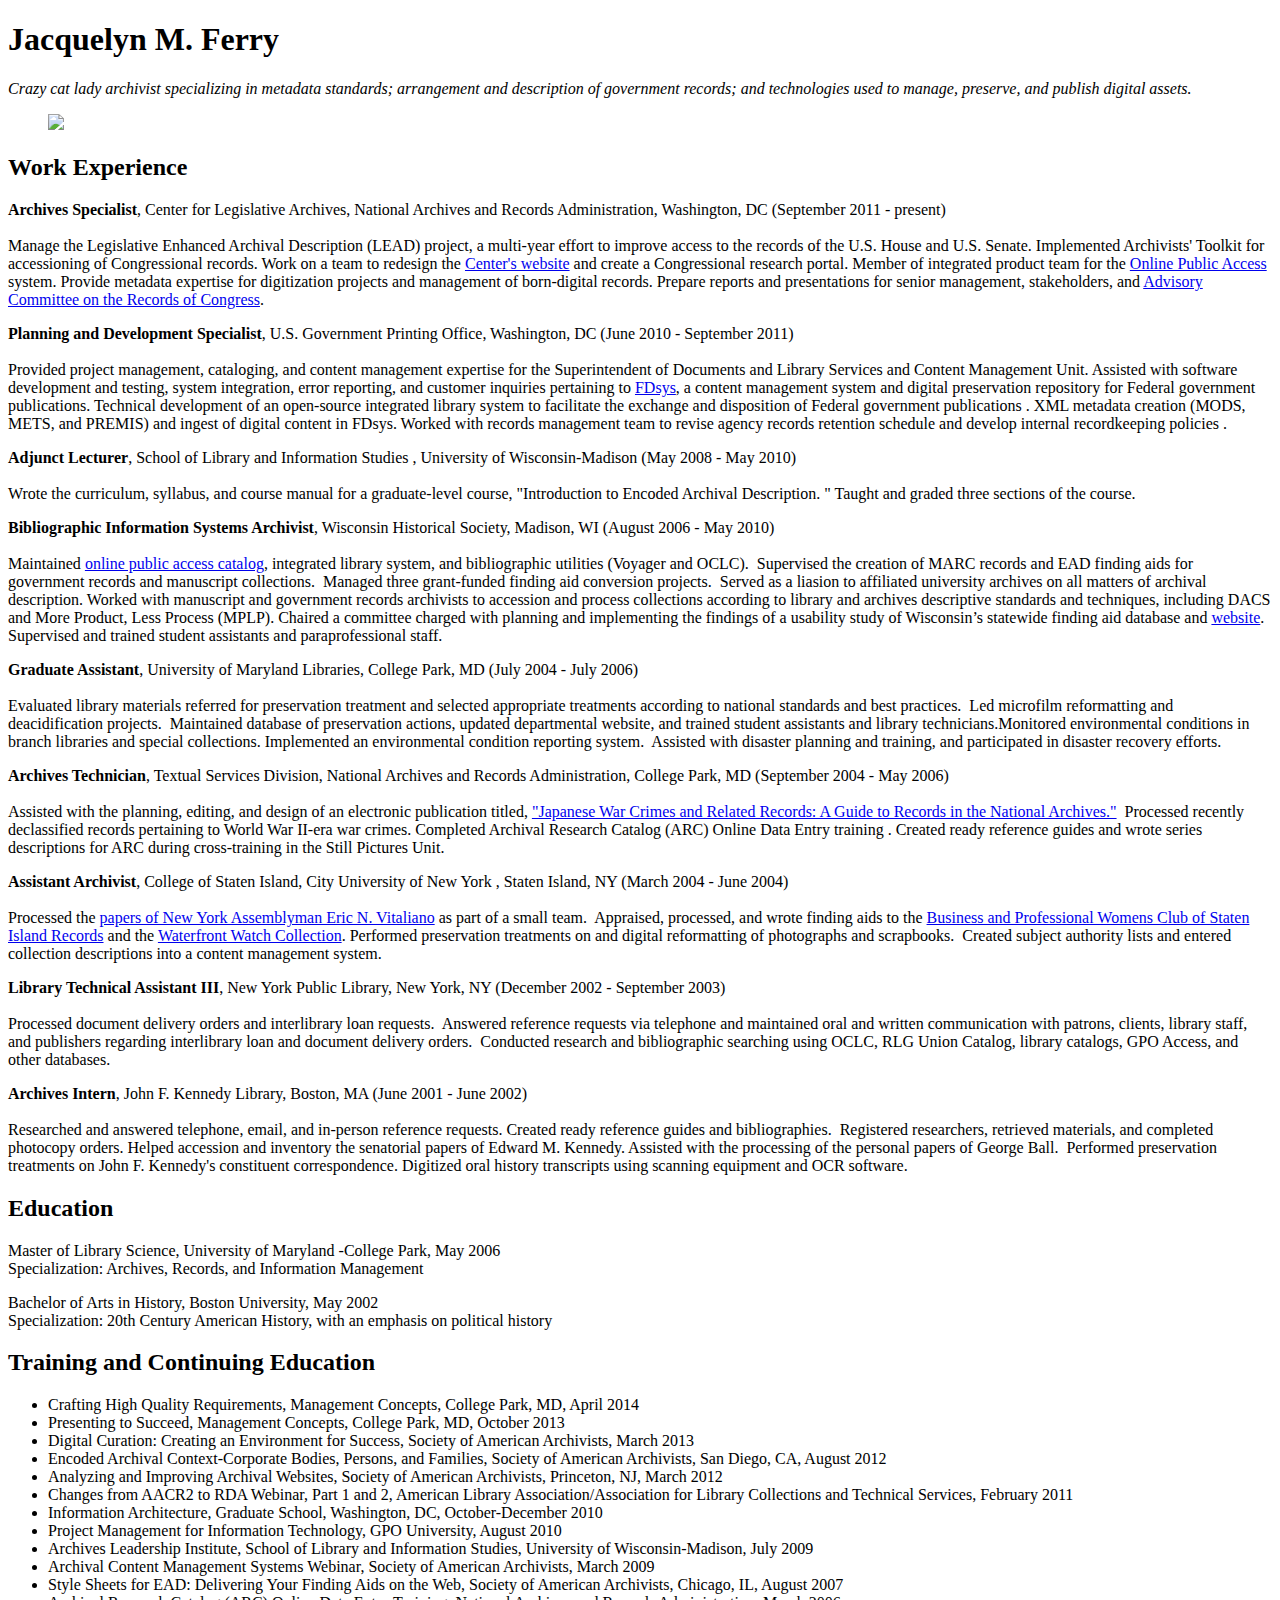
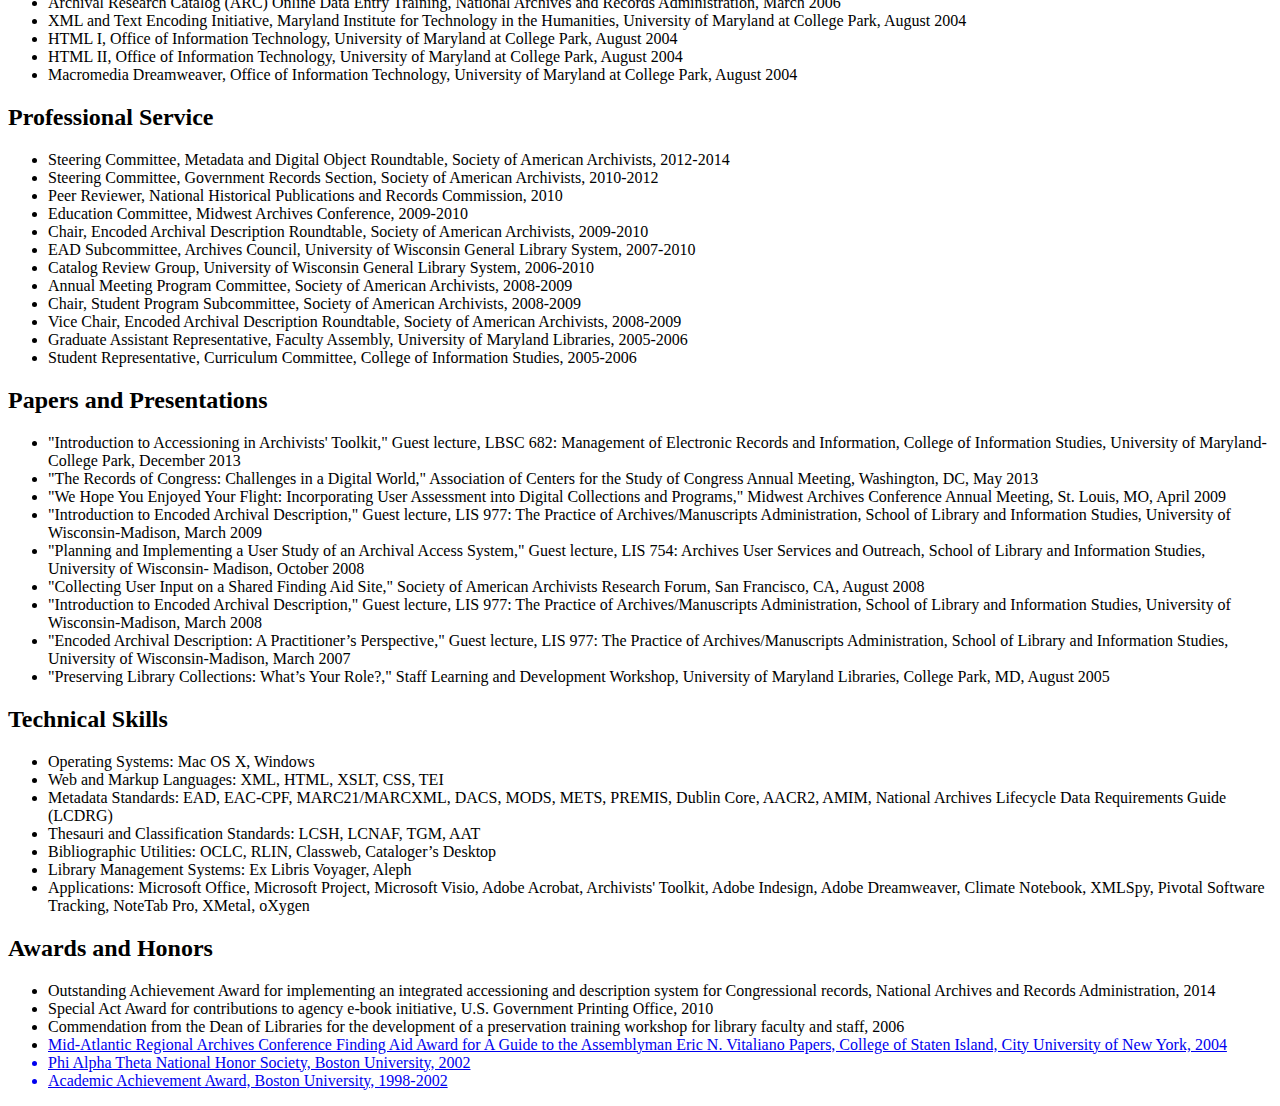
==== index.html @ 421986f2 "updated files and new browse pages" ====
<!DOCTYPE html>
<html lang="en">
<head>
	<meta charset=utf-8>
	<title>Jacquelyn Ferry - Curriculum Vitae</title>
	<link href='http://fonts.googleapis.com/css?family=PT+Serif:400,700,400italic|Stoke' rel='stylesheet' type='text/css'>
	<link rel="stylesheet" href="style.css" />
</head>

<body>
<header>
	<h1>Jacquelyn M. Ferry</h1>
	<p class="teaser"><em>Crazy cat lady archivist specializing in metadata standards; arrangement and description of government records; and technologies used to manage, preserve, and publish digital assets.</em></p>
	<figure><img src="declan_and_otis.jpg" id="thumbnail"></figure>
</header>

<main>
	<h2>Work Experience</h2>
	<p><strong>Archives Specialist</strong>, Center for Legislative Archives, National Archives and Records Administration, Washington, DC (September 2011 - present)<br /><br />
	Manage the Legislative Enhanced Archival Description (LEAD) project, a multi-year effort to improve access to the records of the U.S. House and U.S. Senate. Implemented Archivists' Toolkit for accessioning of Congressional records. Work on a team to redesign the <a href="http://www.archives.gov/legislative">Center's website</a> and create a Congressional research portal. Member of integrated product team for the <a href="http://www.archives.gov/research/search/">Online Public Access</a> system. Provide metadata expertise for digitization projects and management of born-digital records. Prepare reports and presentations for senior management, stakeholders, and <a href="http://www.archives.gov/legislative/cla/advisory-committee/">Advisory Committee on the Records of Congress</a>.</p>
	<p><strong>Planning and Development Specialist</strong>, U.S. Government Printing Office, Washington, DC (June 2010 - September 2011)<br /><br />
	Provided project management, cataloging, and content management expertise for the Superintendent of Documents and Library Services and Content Management Unit. Assisted with software development and testing, system integration, error reporting, and customer inquiries pertaining to <a href="http://www.gpo.gov/fdsys/">FDsys</a>, a content management system and digital preservation repository for Federal government publications. Technical development of an open-source integrated library system to facilitate the exchange and disposition of Federal government publications . XML metadata creation (MODS, METS, and PREMIS) and ingest of digital content in FDsys. Worked with records management team to revise agency records retention schedule and develop internal recordkeeping policies .</p>
	<p><strong>Adjunct Lecturer</strong>, School of Library and Information Studies , University of Wisconsin-Madison (May 2008 - May 2010)<br /><br />
	Wrote the curriculum, syllabus, and course manual for a graduate-level course, "Introduction to Encoded Archival Description. " Taught and graded three sections of the course.</p>
	<p><strong>Bibliographic Information Systems Archivist</strong>, Wisconsin Historical Society, Madison, WI (August 2006 - May 2010)<br /><br />
	Maintained <a href="http://arcat.library.wisc.edu">online public access catalog</a>, integrated library system, and bibliographic utilities (Voyager and OCLC).  Supervised the creation of MARC records and EAD finding aids for government records and manuscript collections.  Managed three grant-funded finding aid conversion projects.  Served as a liasion to affiliated university archives on all matters of archival description. Worked with manuscript and government records archivists to accession and process collections according to library and archives descriptive standards and techniques, including DACS and More Product, Less Process (MPLP). Chaired a committee charged with planning and implementing the findings of a usability study of Wisconsin’s statewide finding aid database and <a href="http://digicoll.library.wisc.edu/wiarchives/">website</a>. Supervised and trained student assistants and paraprofessional staff.</p>
	<p><strong>Graduate Assistant</strong>, University of Maryland Libraries, College Park, MD (July 2004 -  July 2006)<br /><br />
	Evaluated library materials referred for preservation treatment and selected appropriate treatments according to national standards and best practices.  Led microfilm reformatting and deacidification projects.  Maintained database of preservation actions, updated departmental website, and trained student assistants and library technicians.Monitored environmental conditions in branch libraries and special collections. Implemented an environmental condition reporting system.  Assisted with disaster planning and training, and participated in disaster recovery efforts.</p>
	<p><strong>Archives Technician</strong>, Textual Services Division, National Archives and Records Administration, College Park, MD (September 2004 -  May 2006)<br /><br />
	Assisted with the planning, editing, and design of an electronic publication titled, <a href="http://www.archives.gov/iwg/japanese-war-crimes/japanese-war-crimes-guide.zip">"Japanese War Crimes and Related Records: A Guide to Records in the National Archives."</a>  Processed recently declassified records pertaining to World War II-era war crimes. Completed Archival Research Catalog (ARC) Online Data Entry training . Created ready reference guides and wrote series descriptions for ARC during cross-training in the Still Pictures Unit.</p>
	<p><strong>Assistant Archivist</strong>, College of Staten Island, City University of New York , Staten Island, NY (March 2004 - June 2004)<br /><br />
	Processed the <a href="http://www.library.csi.cuny.edu/archives/FindingAids/fa0009.htm">papers of New York Assemblyman Eric N. Vitaliano</a> as part of a small team.  Appraised, processed, and wrote finding aids to the <a href="http://scholar.library.csi.cuny.edu/archives/FindingAids/fa0002.htm">Business and Professional Womens Club of Staten Island Records</a> and the <a href="http://scholar.library.csi.cuny.edu/archives/FindingAids/fa0008.htm">Waterfront Watch Collection</a>. Performed preservation treatments on and digital reformatting of photographs and scrapbooks.  Created subject authority lists and entered collection descriptions into a content management system.</p>
	<p><strong>Library Technical Assistant III</strong>, New York Public Library, New York, NY (December 2002 - September 2003)<br /><br />
	Processed document delivery orders and interlibrary loan requests.  Answered reference requests via telephone and maintained oral and written communication with patrons, clients, library staff, and publishers regarding interlibrary loan and document delivery orders.  Conducted research and bibliographic searching using OCLC, RLG Union Catalog, library catalogs, GPO Access, and other databases.</p>
	<p><strong>Archives Intern</strong>, John F. Kennedy Library, Boston, MA (June 2001 - June 2002)<br /><br />
	Researched and answered telephone, email, and in-person reference requests. Created ready reference guides and bibliographies.  Registered researchers, retrieved materials, and completed photocopy orders. Helped accession and inventory the senatorial papers of Edward M. Kennedy. Assisted with the processing of the personal papers of George Ball.  Performed preservation treatments on John F. Kennedy's constituent correspondence. Digitized oral history transcripts using scanning equipment and OCR software.</p>

	<h2>Education</h2>
	<p>Master of Library Science, University of Maryland -College Park, May 2006<br />
	Specialization: Archives, Records, and Information Management</p>
	<p>Bachelor of Arts in History, Boston University, May 2002<br />
	Specialization: 20th Century American History, with an emphasis on political history<br /></p>

	<h2>Training and Continuing Education</h2>
		<ul>
			<li>Crafting High Quality Requirements, Management Concepts, College Park, MD, April 2014</li>
			<li>Presenting to Succeed, Management Concepts, College Park, MD, October 2013</li>
			<li>Digital Curation: Creating an Environment for Success, Society of American Archivists, March 2013</li>
			<li>Encoded Archival Context-Corporate Bodies, Persons, and Families, Society of American Archivists, San Diego, CA, August 2012</li>
			<li>Analyzing and Improving Archival Websites, Society of American Archivists, Princeton, NJ, March 2012</li>
			<li>Changes from AACR2 to RDA Webinar, Part 1 and 2, American Library Association/Association for Library Collections and Technical Services, February 2011</li>
			<li>Information Architecture, Graduate School, Washington, DC, October-December 2010</li>
			<li>Project Management for Information Technology, GPO University, August 2010</li>
			<li>Archives Leadership Institute, School of Library and Information Studies, University of Wisconsin-Madison, July 2009 </li>
			<li>Archival Content Management Systems Webinar, Society of American Archivists, March 2009 </li>
			<li>Style Sheets for EAD: Delivering Your Finding Aids on the Web, Society of American Archivists, Chicago, IL, August 2007 </li>
			<li>Archival Research Catalog (ARC) Online Data Entry Training, National Archives and Records Administration, March 2006 </li>
			<li>XML and Text Encoding Initiative, Maryland Institute for Technology in the Humanities, University of Maryland at College Park, August 2004 </li>
			<li>HTML I, Office of Information Technology, University of Maryland at College Park, August 2004 </li>
			<li>HTML II, Office of Information Technology, University of Maryland at College Park, August 2004 </li>
			<li>Macromedia Dreamweaver, Office of Information Technology, University of Maryland at College Park, August 2004</li>
		</ul>
	<h2>Professional Service</h2>
		<ul>
			<li>Steering Committee, Metadata and Digital Object Roundtable, Society of American Archivists, 2012-2014</li>
			<li>Steering Committee, Government Records Section, Society of American Archivists, 2010-2012</li>
			<li>Peer Reviewer, National Historical Publications and Records Commission, 2010</li>
			<li>Education Committee, Midwest Archives Conference, 2009-2010</li>
			<li>Chair, Encoded Archival Description Roundtable, Society of American Archivists, 2009-2010</li>
			<li>EAD Subcommittee, Archives Council, University of Wisconsin General Library System, 2007-2010</li>
			<li>Catalog Review Group, University of Wisconsin General Library System, 2006-2010</li>
			<li>Annual Meeting Program Committee, Society of American Archivists, 2008-2009</li>
			<li>Chair, Student Program Subcommittee, Society of American Archivists, 2008-2009</li>
			<li>Vice Chair, Encoded Archival Description Roundtable, Society of American Archivists, 2008-2009</li>
			<li>Graduate Assistant Representative, Faculty Assembly, University of Maryland Libraries, 2005-2006 </li>
			<li>Student Representative, Curriculum Committee, College of Information Studies, 2005-2006</li>
		</ul>
	<h2>Papers and Presentations</h2>
		<ul>
			<li>"Introduction to Accessioning in Archivists' Toolkit," Guest lecture, LBSC 682: Management of Electronic Records and Information, College of Information Studies, University of Maryland-College Park, December 2013</li>
			<li>"The Records of Congress: Challenges in a Digital World," Association of Centers for the Study of Congress Annual Meeting, Washington, DC, May 2013</li>
			<li>"We Hope You Enjoyed Your Flight: Incorporating User Assessment into Digital Collections and Programs," Midwest Archives Conference Annual Meeting, St. Louis, MO, April 2009 </li>
			<li>"Introduction to Encoded Archival Description," Guest lecture, LIS 977: The Practice of Archives/Manuscripts Administration, School of Library and Information Studies, University of Wisconsin-Madison, March 2009</li>
			<li>"Planning and Implementing a User Study of an Archival Access System," Guest lecture, LIS 754: Archives User Services and Outreach, School of Library and Information Studies, University of Wisconsin- Madison, October 2008</li>
			<li>"Collecting User Input on a Shared Finding Aid Site," Society of American Archivists Research Forum, San Francisco, CA, August 2008 </li>
			<li>"Introduction to Encoded Archival Description," Guest lecture, LIS 977: The Practice of Archives/Manuscripts Administration, School of Library and Information Studies, University of Wisconsin-Madison, March 2008</li>
			<li>"Encoded Archival Description: A Practitioner’s Perspective," Guest lecture, LIS 977: The Practice of Archives/Manuscripts Administration, School of Library and Information Studies, University of Wisconsin-Madison, March 2007 </li>
			<li>"Preserving Library Collections: What’s Your Role?," Staff Learning and Development Workshop, University of Maryland Libraries, College Park, MD, August 2005</li>
		</ul>
	<h2>Technical Skills</h2>
		<ul>
			<li>Operating Systems: Mac OS X, Windows</li>
			<li>Web and Markup Languages: XML, HTML, XSLT, CSS, TEI</li>
			<li>Metadata Standards: EAD, EAC-CPF, MARC21/MARCXML, DACS, MODS, METS, PREMIS, Dublin Core, AACR2, AMIM, National Archives Lifecycle Data Requirements Guide (LCDRG)</li>
			<li>Thesauri and Classification Standards: LCSH, LCNAF, TGM, AAT </li>
			<li>Bibliographic Utilities: OCLC, RLIN, Classweb, Cataloger’s Desktop</li>
			<li>Library Management Systems: Ex Libris Voyager, Aleph</li>
			<li>Applications: Microsoft Office, Microsoft Project, Microsoft Visio, Adobe Acrobat, Archivists' Toolkit, Adobe Indesign, Adobe Dreamweaver, Climate Notebook, XMLSpy, Pivotal Software Tracking, NoteTab Pro, XMetal, oXygen</li>
		</ul>
	<h2>Awards and Honors</h2>
		<ul>
			<li>Outstanding Achievement Award for implementing an integrated accessioning and description system for Congressional records, National Archives and Records Administration, 2014</li>
			<li>Special Act Award for contributions to agency e-book initiative, U.S. Government Printing Office, 2010 </li>
			<li>Commendation from the Dean of Libraries for the development of a preservation training workshop for library faculty and staff, 2006</li>
			<li><a href="http://www.marac.info/finding-aids-award#2004">Mid-Atlantic Regional Archives Conference Finding Aid Award for A Guide to the Assemblyman Eric N. Vitaliano Papers, College of Staten Island, City University of New York, 2004</li>
			<li>Phi Alpha Theta National Honor Society, Boston University, 2002</li>
			<li>Academic Achievement Award, Boston University, 1998-2002</li>
		</ul>
	</main>
</body>
</html>
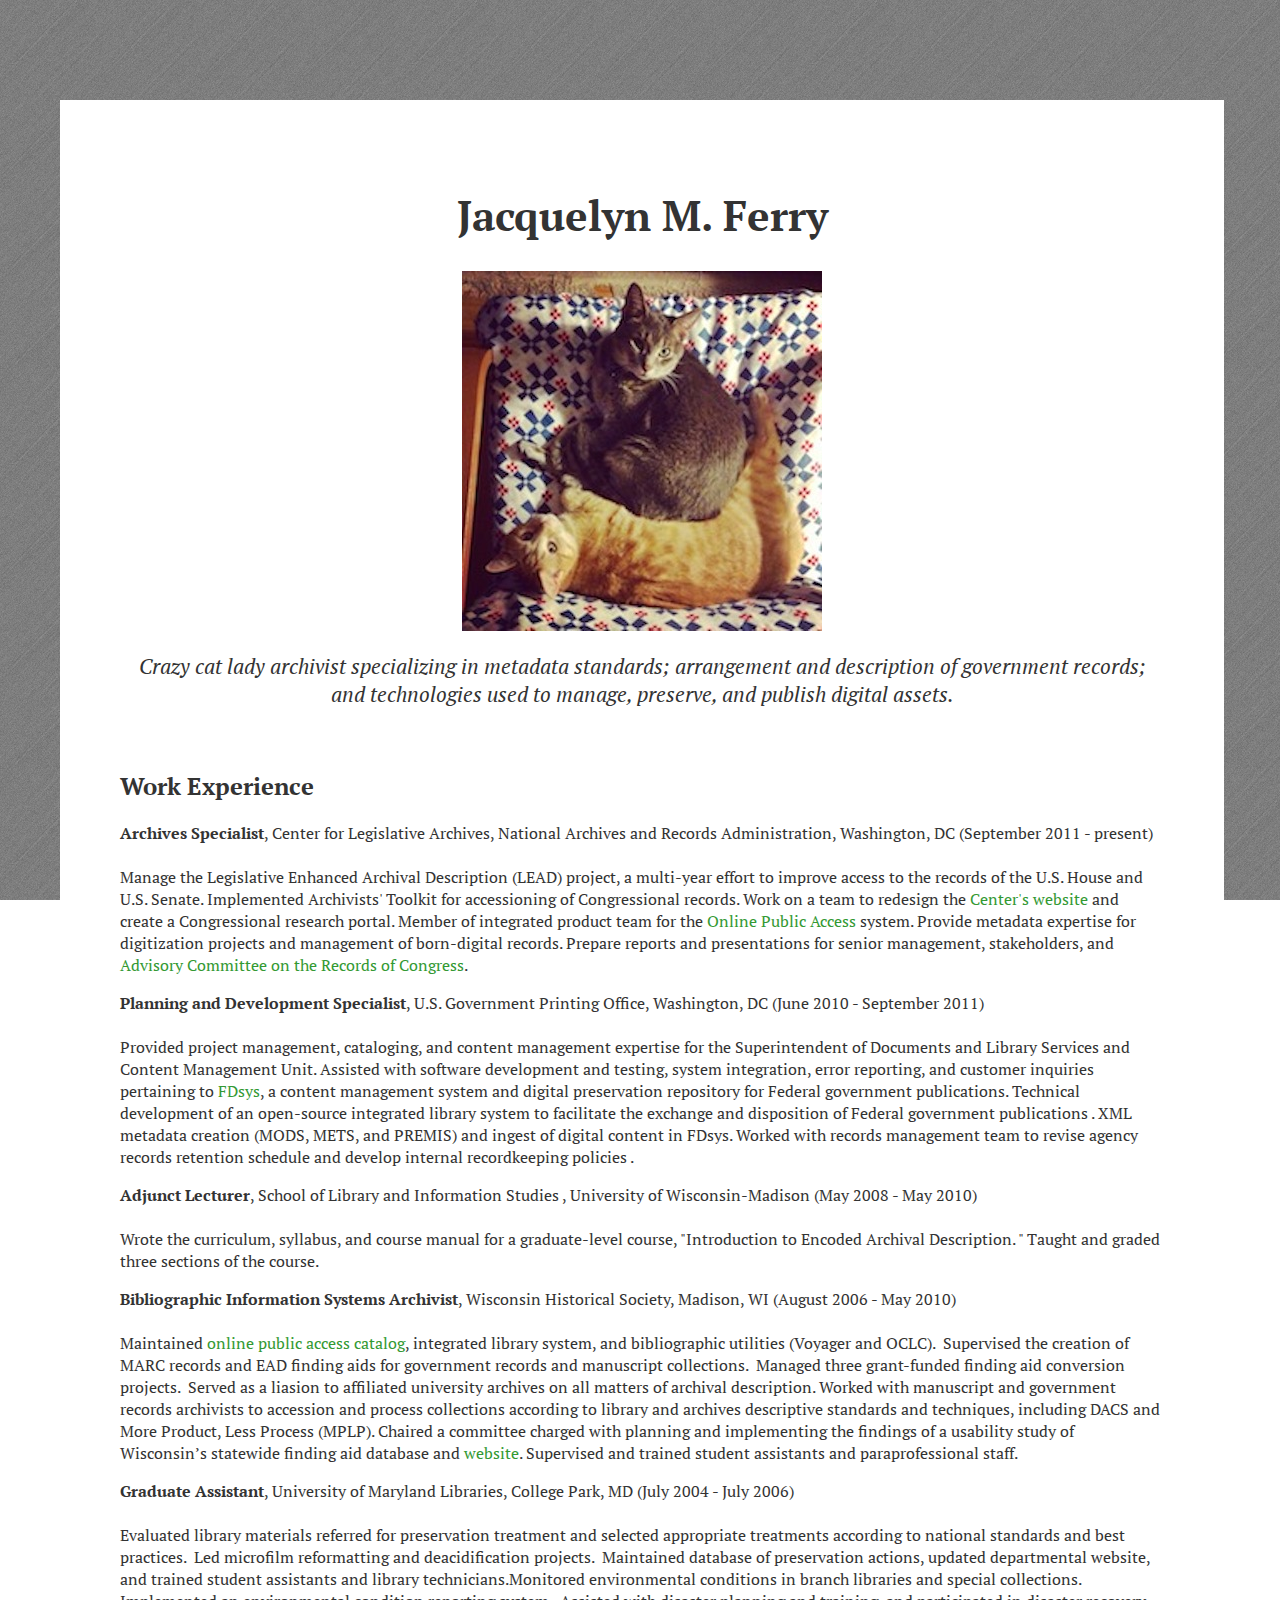
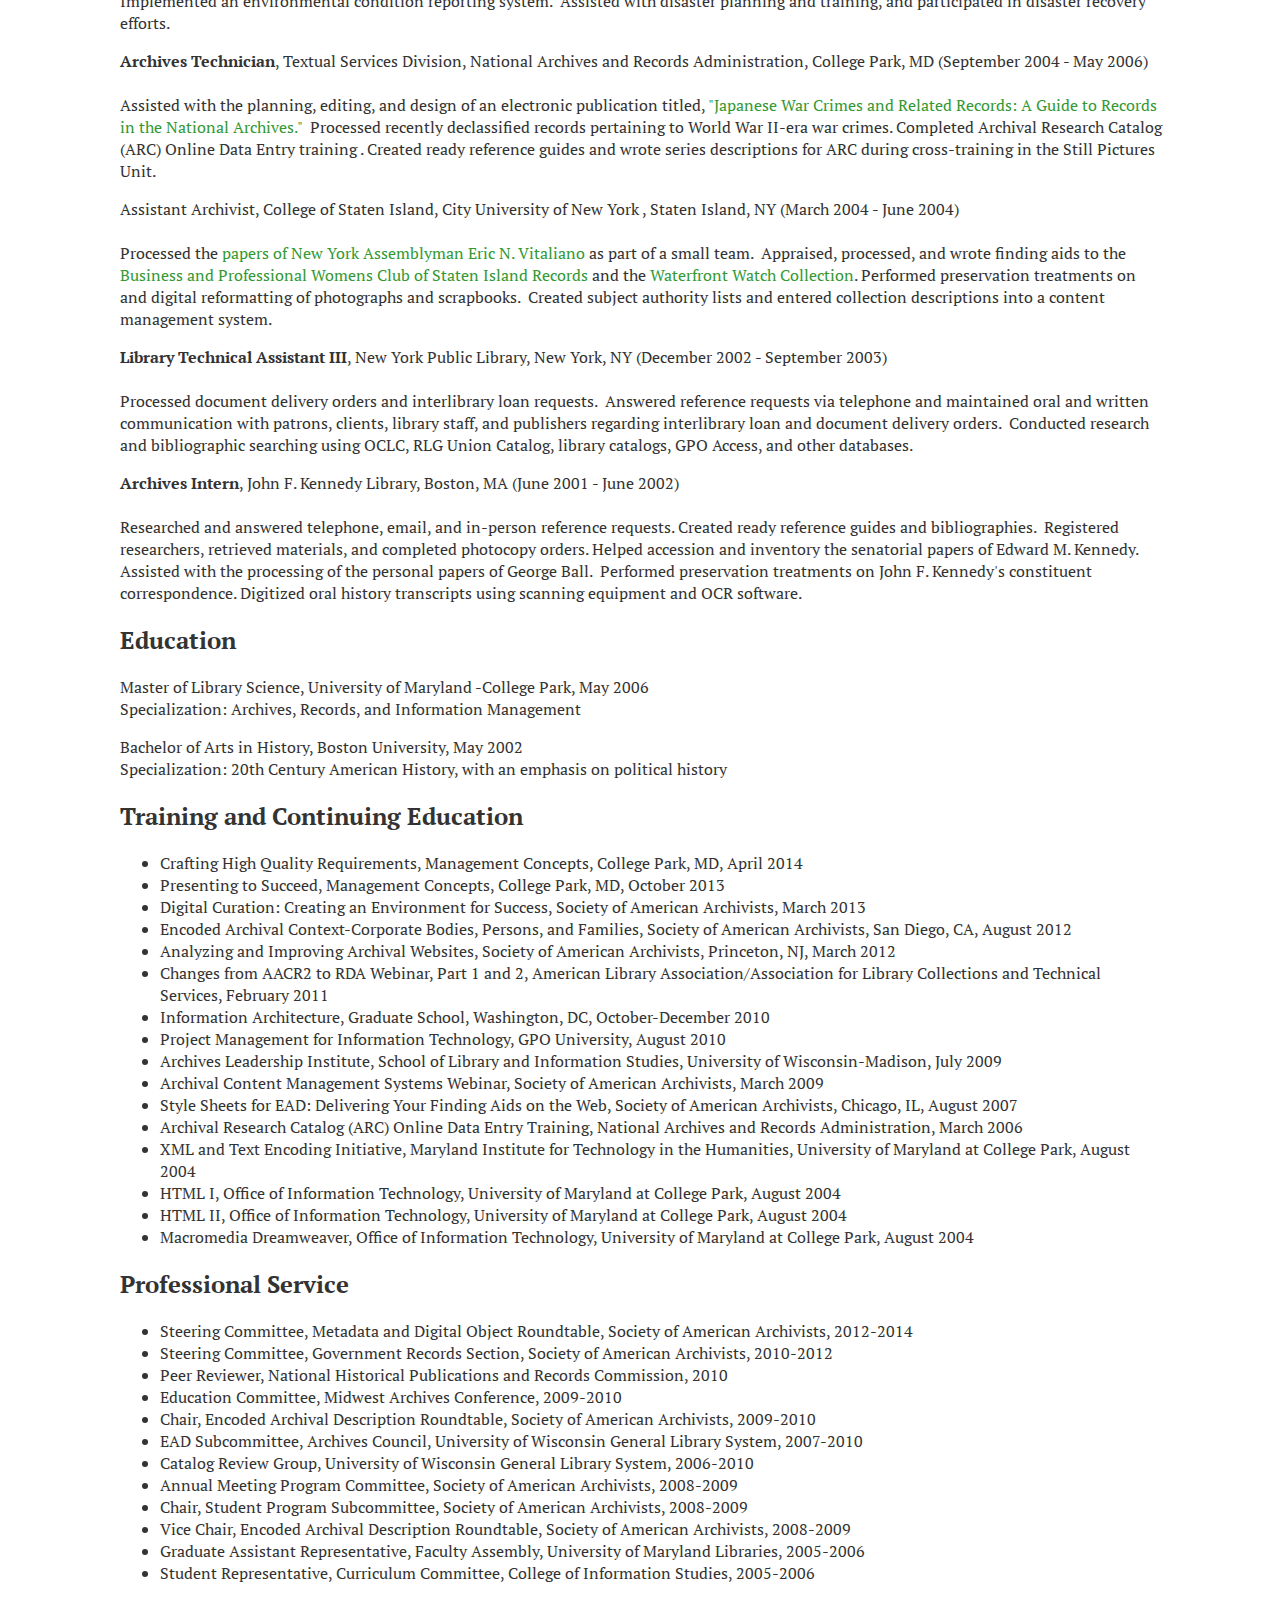
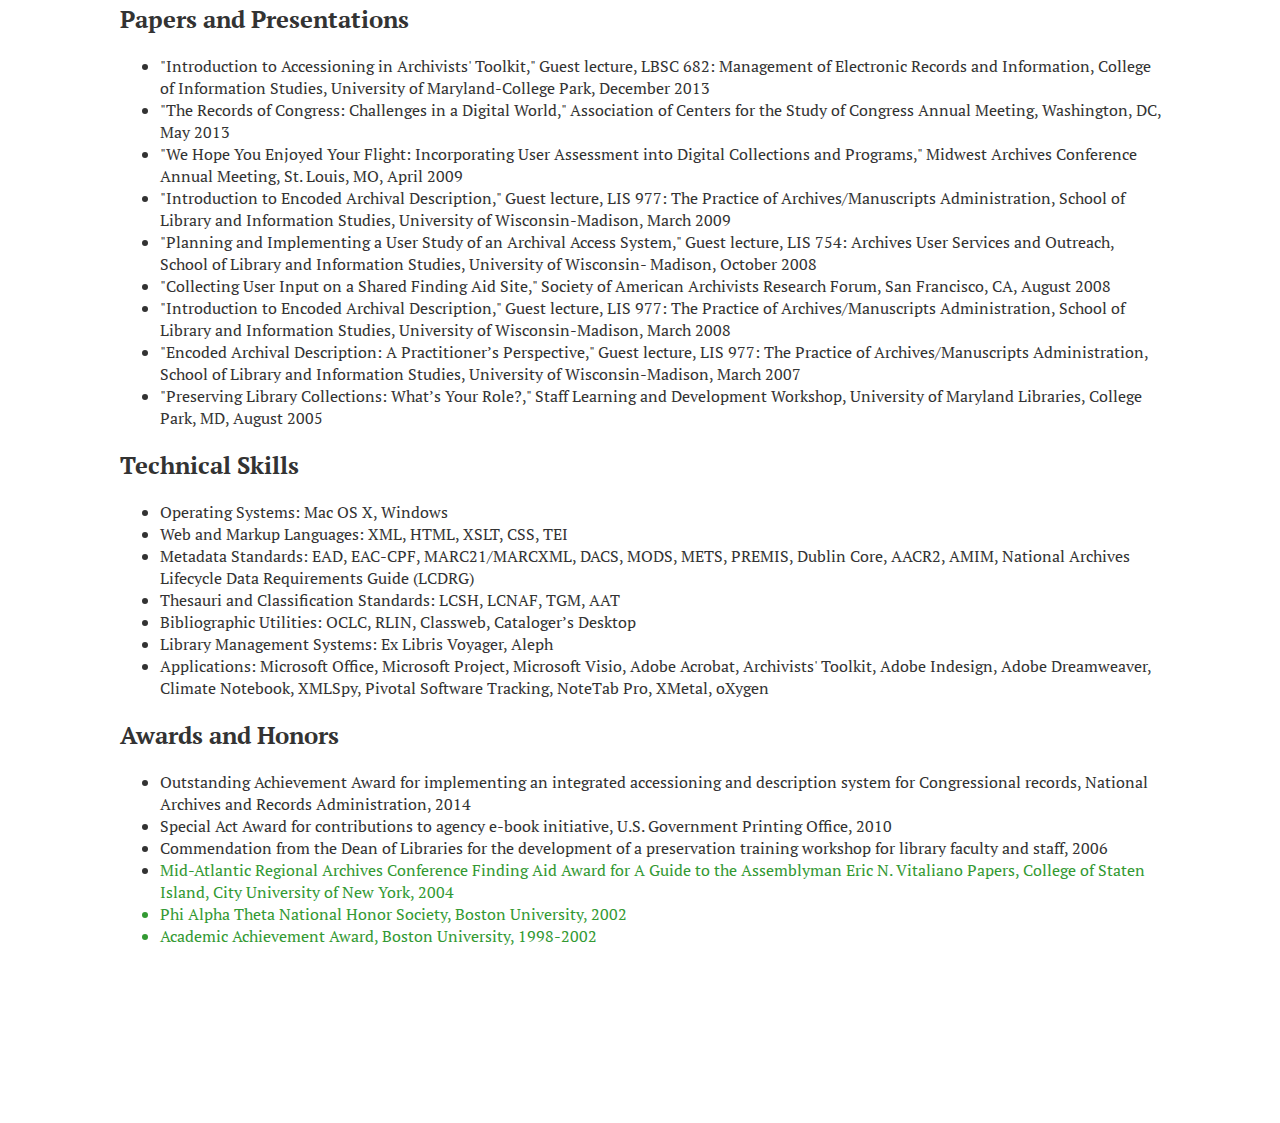
==== commit b6aeb103: "resized images, added js" ====
--- a/index.html
+++ b/index.html
@@ -2,20 +2,33 @@
 <html lang="en">
 <head>
 	<meta charset=utf-8>
-	<title>Jacquelyn Ferry - Curriculum Vitae</title>
+	<title>Jacquelyn Ferry - CV</title>
 	<link href='http://fonts.googleapis.com/css?family=PT+Serif:400,700,400italic|Stoke' rel='stylesheet' type='text/css'>
+	<script src="http://ajax.googleapis.com/ajax/libs/jquery/1.11.1/jquery.min.js"></script>
+	<script src="jquery.cycle.all.js"></script>
 	<link rel="stylesheet" href="style.css" />
 </head>
 
 <body>
 <header>
 	<h1>Jacquelyn M. Ferry</h1>
-	<p class="teaser"><em>Crazy cat lady archivist specializing in metadata standards; arrangement and description of government records; and technologies used to manage, preserve, and publish digital assets.</em></p>
-	<figure><img src="declan_and_otis.jpg" id="thumbnail"></figure>
+	<div class="thumbs">
+		<img src="declan_and_otis.jpg">
+		<img src="otis.jpg">
+		<img src="declan.jpg">
+		<img src="snuggling.jpg">
+  	</div>
+	<script type="text/javascript">
+	$('.thumbs').cycle({ 
+    fx:    'zoom', 
+    sync:  false, 
+    delay: -2000 
+	});
+	</script>
+<p><em>Crazy cat lady archivist specializing in metadata standards; arrangement and description of government records; and technologies used to manage, preserve, and publish digital assets.</em></p>
 </header>
-
 <main>
-	<h2>Work Experience</h2>
+	<br /><h2>Work Experience</h2>
 	<p><strong>Archives Specialist</strong>, Center for Legislative Archives, National Archives and Records Administration, Washington, DC (September 2011 - present)<br /><br />
 	Manage the Legislative Enhanced Archival Description (LEAD) project, a multi-year effort to improve access to the records of the U.S. House and U.S. Senate. Implemented Archivists' Toolkit for accessioning of Congressional records. Work on a team to redesign the <a href="http://www.archives.gov/legislative">Center's website</a> and create a Congressional research portal. Member of integrated product team for the <a href="http://www.archives.gov/research/search/">Online Public Access</a> system. Provide metadata expertise for digitization projects and management of born-digital records. Prepare reports and presentations for senior management, stakeholders, and <a href="http://www.archives.gov/legislative/cla/advisory-committee/">Advisory Committee on the Records of Congress</a>.</p>
 	<p><strong>Planning and Development Specialist</strong>, U.S. Government Printing Office, Washington, DC (June 2010 - September 2011)<br /><br />
@@ -40,7 +53,7 @@
 	Assisted with the planning, editing, and design of an electronic publication titled, <a href="http://www.archives.gov/iwg/japanese-war-crimes/japanese-war-crimes-guide.zip">"Japanese War Crimes and Related Records: A Guide to Records in the National Archives."</a>   Processed recently declassified records pertaining to World War II-era war crimes. Completed Archival Research Catalog (ARC) Online Data Entry training  . Created ready reference guides and wrote series descriptions for ARC during cross-training in the Still Pictures Unit.</p>
-	<p><strong>Assistant Archivist</strong>, College of Staten Island, City University of New York +	<p><st<rong>Assistant Archivist</strong>, College of Staten Island, City University of New York  , Staten Island, NY (March 2004 - June 2004)<br /><br />
 	Processed the <a href="http://www.library.csi.cuny.edu/archives/FindingAids/fa0009.htm">papers of New York Assemblyman Eric N. Vitaliano</a> as part of a small team.   Appraised, processed, and wrote finding aids to the <a href="http://scholar.library.csi.cuny.edu/archives/FindingAids/fa0002.htm">Business and Professional Womens Club of Staten Island Records</a> and the <a href="http://scholar.library.csi.cuny.edu/archives/FindingAids/fa0008.htm">Waterfront Watch Collection</a>. Performed preservation treatments on and digital reformatting of photographs and scrapbooks. --- a/style.css
+++ b/style.css
@@ -0,0 +1,40 @@
+html {
+	background-image: url('brushed_alu_dark.png');
+	background-attachment: fixed;
+	padding: 60px;
+}
+
+header {
+	text-align: center;
+	font-size: 130%;
+}
+
+body {
+	background: #ffffff;
+	font-family: 'PT Serif', serif;
+	color: #333333;
+	width: 90%;
+	padding: 60px;
+	margin: 40px auto;
+}
+
+a:link {color: #339933;
+		text-decoration: none;
+}
+
+a:visited {color: #999999;
+}
+
+a:hover {color: #3388cc;
+}
+
+a:focus {color: #3388cc;
+}
+
+a:active {color: black;
+}
+
+div.thumbs {
+    display: block;
+    margin-left: auto;
+    margin-right: auto }s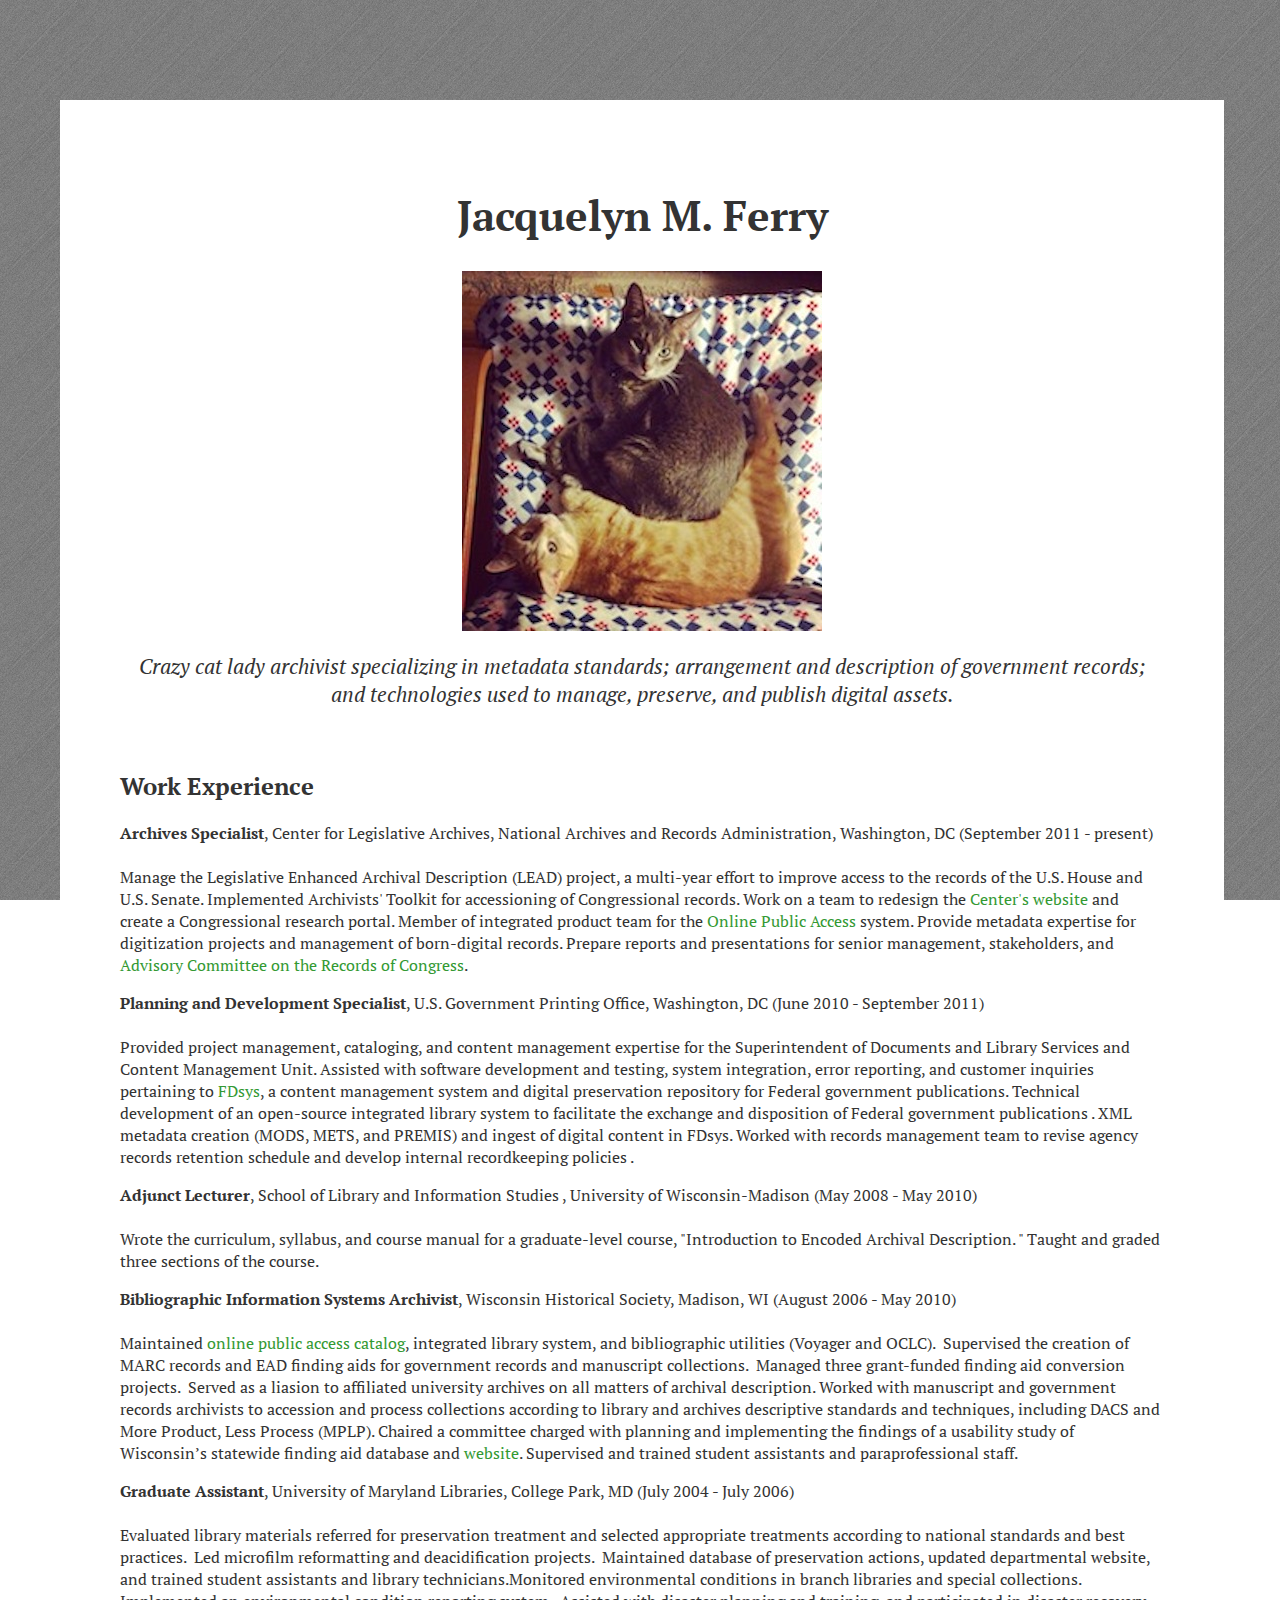
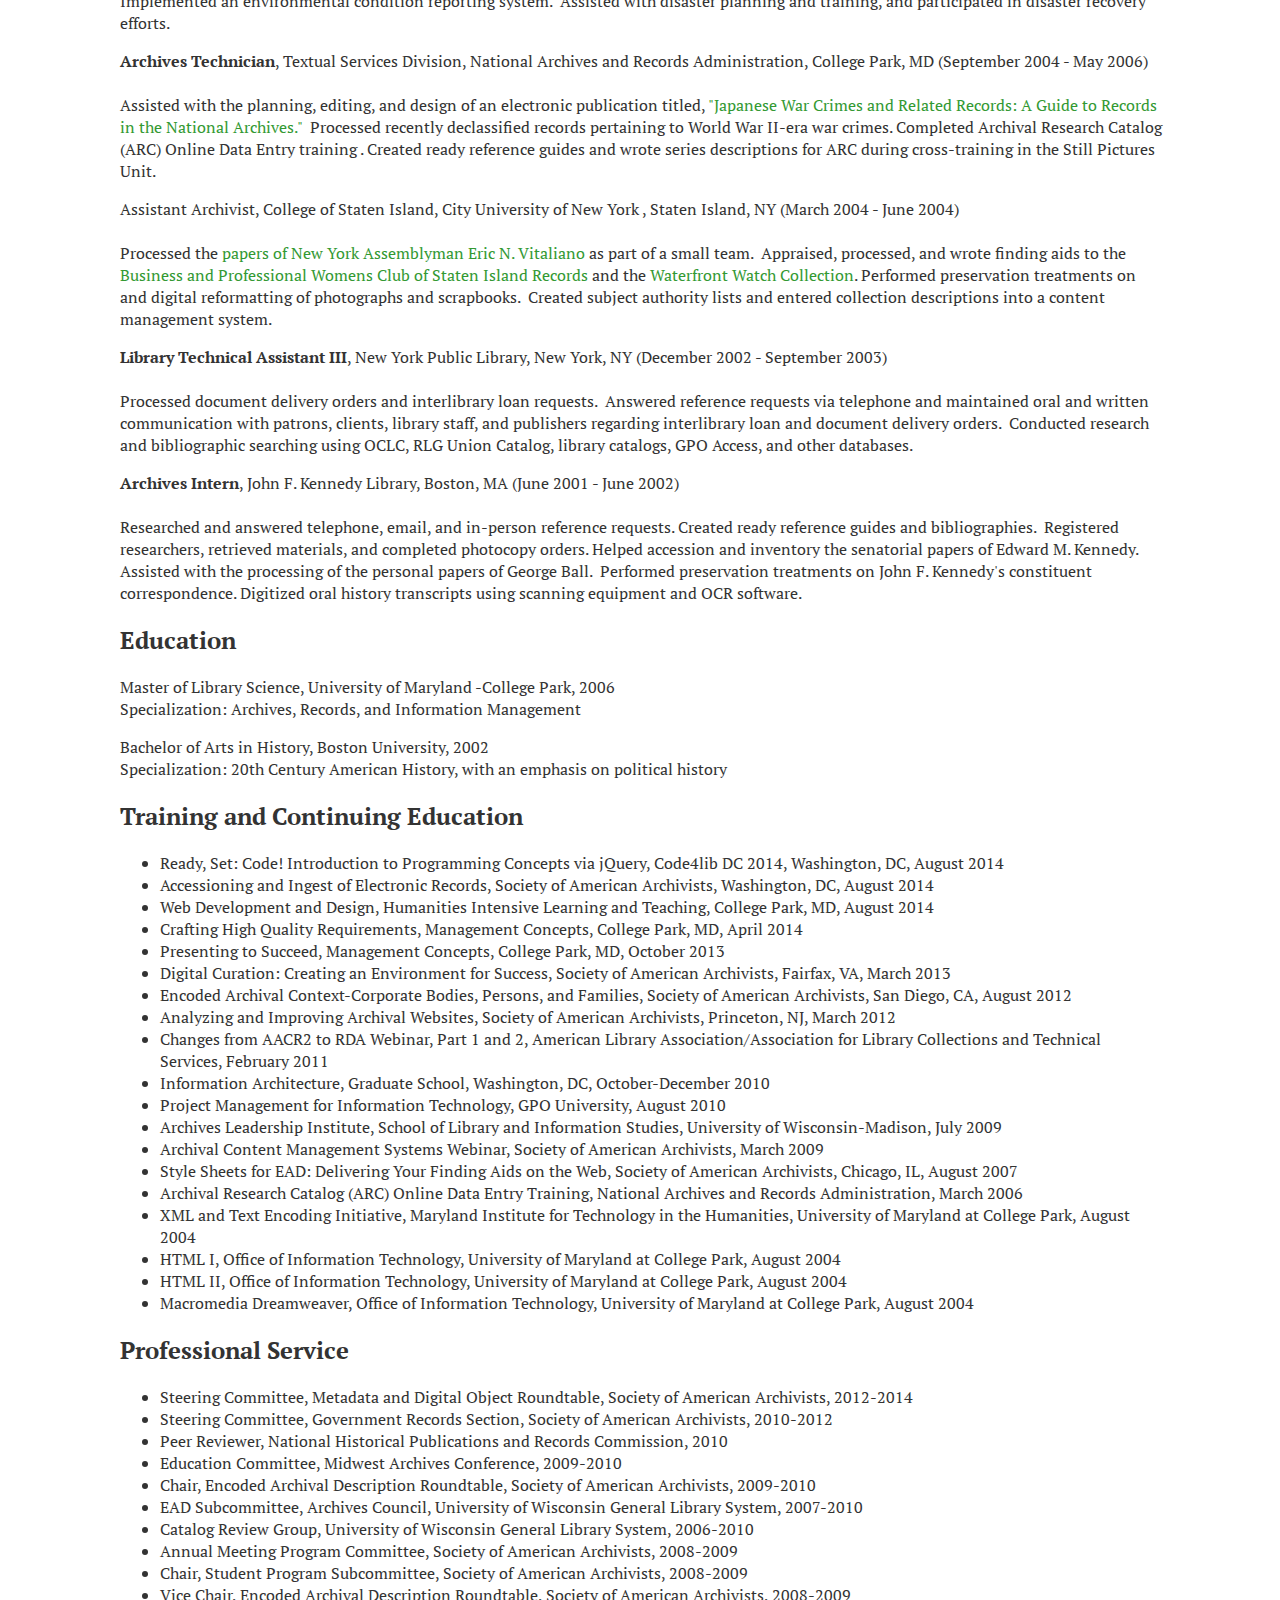
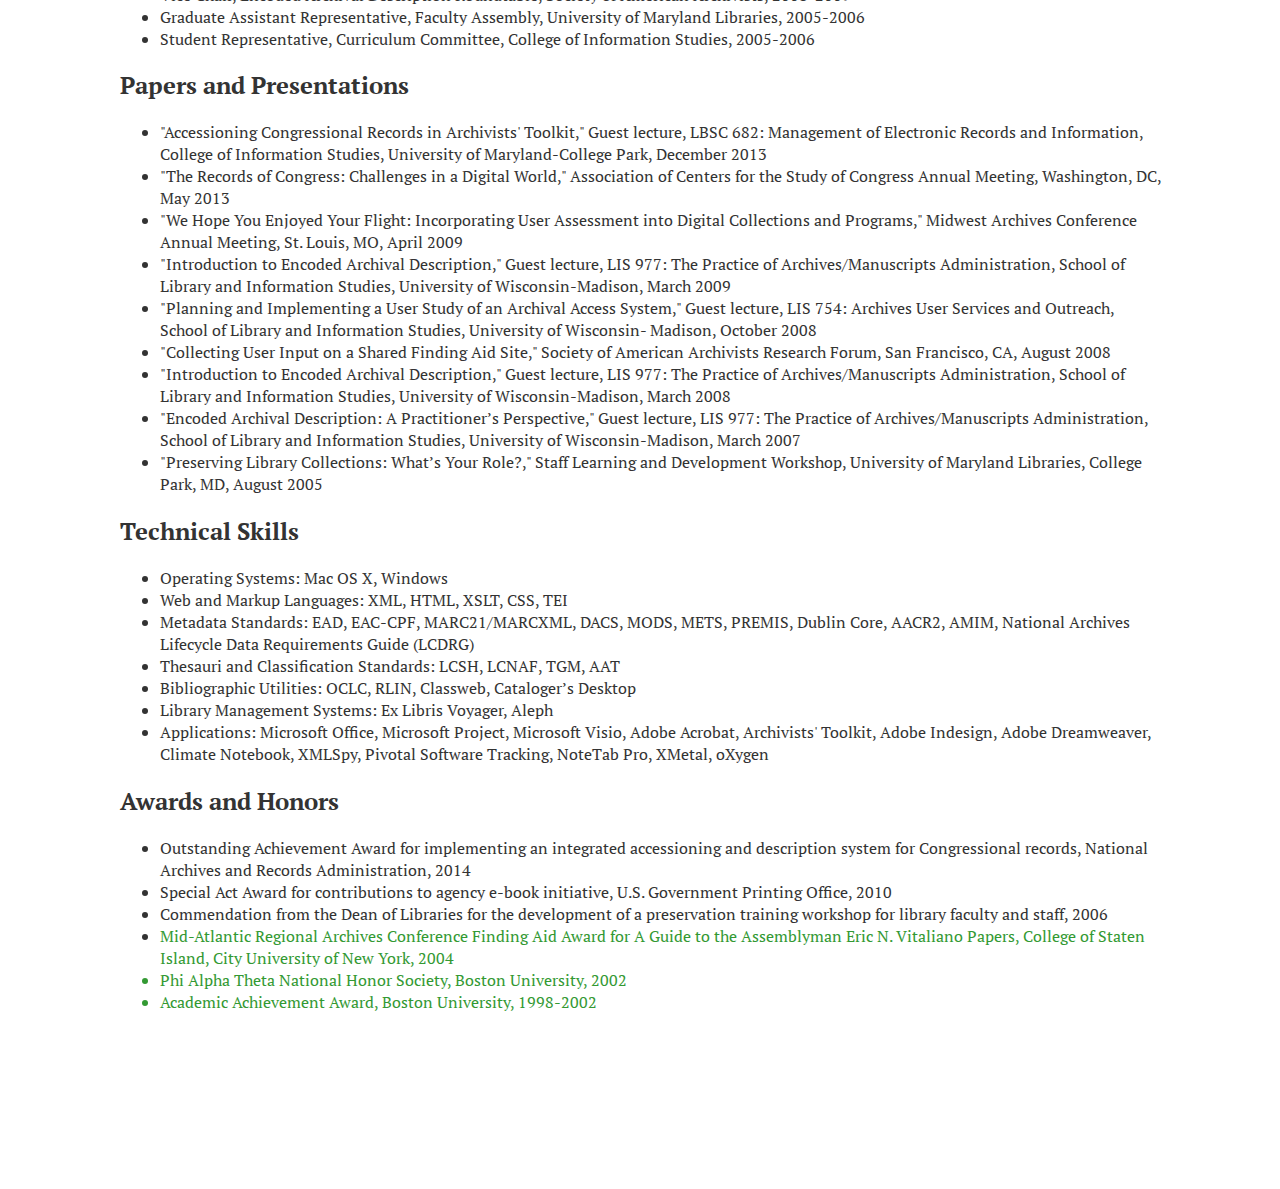
==== commit 8938a673: "minor additions to index.html content" ====
--- a/index.html
+++ b/index.html
@@ -69,16 +69,19 @@
 
 	<h2>Education</h2>
 	<p>Master of Library Science, University of Maryland --College Park, May 2006<br />
+-College Park, 2006<br />
 	Specialization: Archives, Records, and Information Management</p>
-	<p>Bachelor of Arts in History, Boston University, May 2002<br />
+	<p>Bachelor of Arts in History, Boston University, 2002<br />
 	Specialization: 20th Century American History, with an emphasis on political history<br /></p>
 
 	<h2>Training and Continuing Education</h2>
 		<ul>
+			<li>Ready, Set: Code! Introduction to Programming Concepts via jQuery, Code4lib DC 2014, Washington, DC, August 2014</li>
+			<li>Accessioning and Ingest of Electronic Records, Society of American Archivists, Washington, DC, August 2014</li>
+			<li>Web Development and Design, Humanities Intensive Learning and Teaching, College Park, MD, August 2014</li>
 			<li>Crafting High Quality Requirements, Management Concepts, College Park, MD, April 2014</li>
 			<li>Presenting to Succeed, Management Concepts, College Park, MD, October 2013</li>
-			<li>Digital Curation: Creating an Environment for Success, Society of American Archivists, March 2013</li>
+			<li>Digital Curation: Creating an Environment for Success, Society of American Archivists, Fairfax, VA, March 2013</li>
 			<li>Encoded Archival Context-Corporate Bodies, Persons, and Families, Society of American Archivists, San Diego, CA, August 2012</li>
 			<li>Analyzing and Improving Archival Websites, Society of American Archivists, Princeton, NJ, March 2012</li>
 			<li>Changes from AACR2 to RDA Webinar, Part 1 and 2, American Library Association/Association for Library Collections and Technical Services, February 2011</li>
@@ -118,7 +121,7 @@
 		</ul>
 	<h2>Papers and Presentations</h2>
 		<ul>
-			<li>"Introduction to Accessioning in Archivists' Toolkit," Guest lecture, LBSC 682: Management of Electronic Records and Information, College of Information Studies, University of Maryland-College Park, December 2013</li>
+			<li>"Accessioning Congressional Records in Archivists' Toolkit," Guest lecture, LBSC 682: Management of Electronic Records and Information, College of Information Studies, University of Maryland-College Park, December 2013</li>
 			<li>"The Records of Congress: Challenges in a Digital World," Association of Centers for the Study of Congress Annual Meeting, Washington, DC, May 2013</li>
 			<li>"We Hope You Enjoyed Your Flight: Incorporating User Assessment into Digital Collections and Programs," Midwest Archives Conference Annual Meeting, St. Louis, MO, April 2009  </li>
